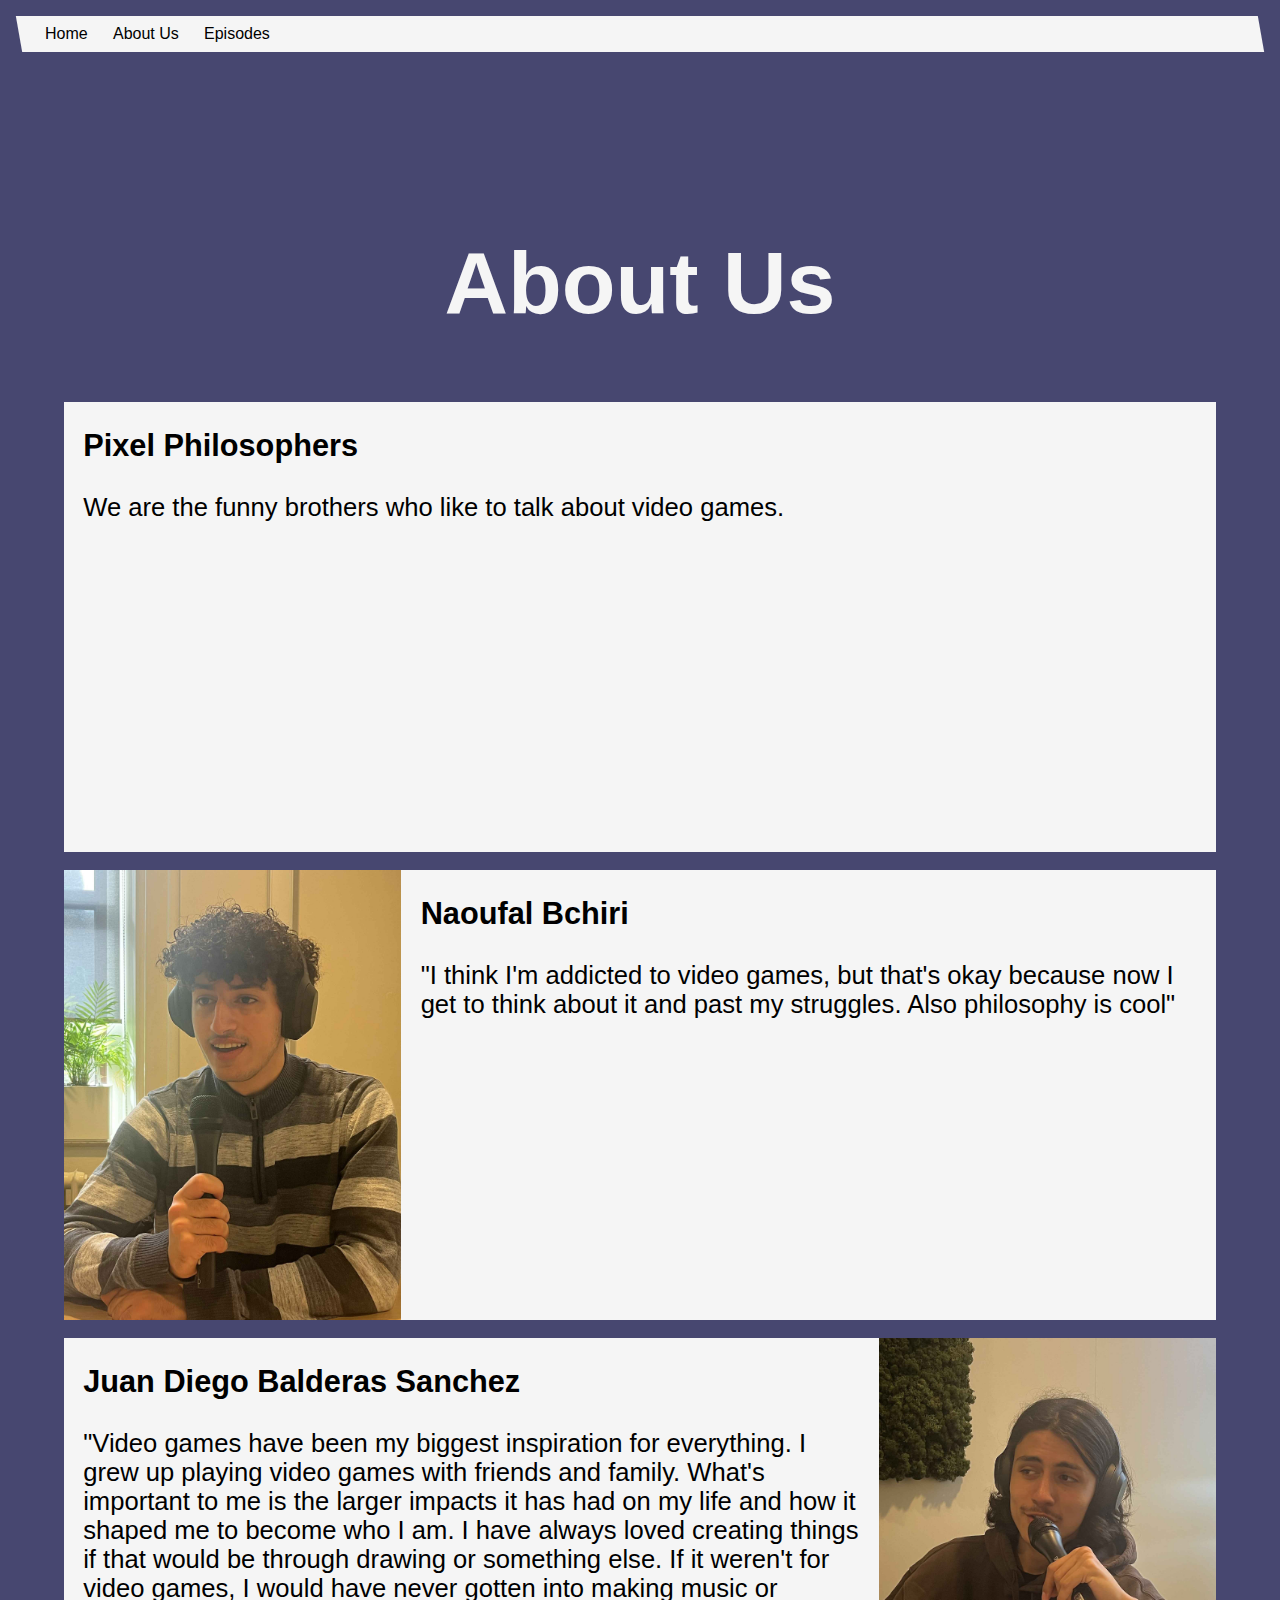
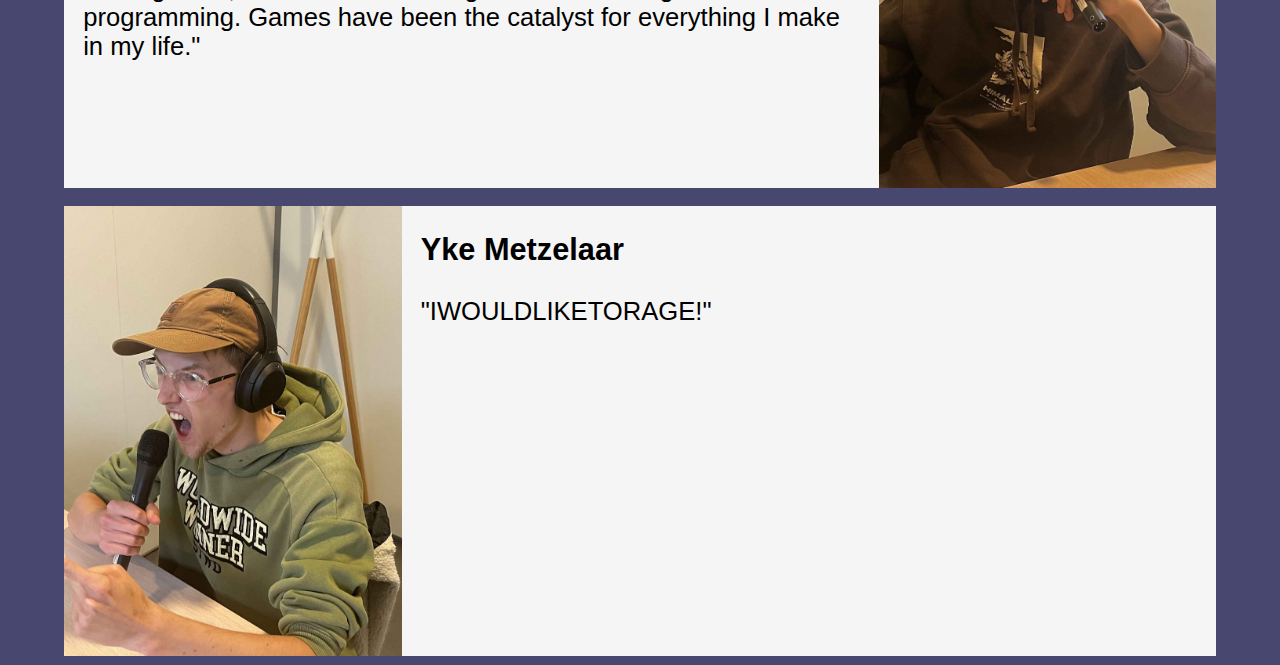
==== aboutus.html @ 496c47b5 "Updoot" ====
<!DOCTYPE html>
<html lang="en">
    <head>
        <meta charset="UTF-8">
        <link rel="stylesheet" href="./style.css">
        <title>PP Podcast - About Us</title>
        <link rel="shortcut icon" href="./img/favicon.ico" type="image/x-icon">
    </head>
    <body>
        <header>
            <nav>
                <ul>
                    <li style="margin-left: 2vw;"><a href="./index.html">Home</a></li>
                    <li><a href="./aboutus.html">About Us</a></li>
                    <li><a href="./episodes.html">Episodes</a></li>
                </ul>
            </nav>
        </header>
        <main>
            <h1>About Us</h1>
            <div class="guy">
                <p><span><strong>Pixel Philosophers</strong></span><br><br>We are the funny brothers who like to talk about video games.</p>
            </div>
            <div class="guy">
                <img src="./img/nufel.jpg" alt="Naoufal Bchiri">
                <p><span><strong>Naoufal Bchiri</strong></span><br><br>"I think I'm addicted to video games, but that's okay because now I get to think about it and past my struggles. Also philosophy is cool"</p>
            </div>
            <div class="guy">
                <p><span><strong>Juan Diego Balderas Sanchez</strong></span><br><br>"Video games have been my biggest inspiration for everything. I grew up playing video games with friends and family. What's important to me is the larger impacts it has had on my life and how it shaped me to become who I am. I have always loved creating things if that would be through drawing or something else. If it weren't for video games, I would have never gotten into making music or programming. Games have been the catalyst for everything I make in my life."</p>
                <img src="./img/die_go.jpg" alt="Juan Diego Balderas Sanchez" style="margin-left: 1.5vw;">
            </div>
            <div class="guy">
                <img src="./img/ykey.jpg" alt="Yke Metzelaar">
                <p><span><strong>Yke Metzelaar</strong></span><br><br>"IWOULDLIKETORAGE!"</p>
            </div>
        </main>
        <footer>
            
        </footer>
    </body>
</html>
---- style.css ----
body {
    background-color: rgba(71, 71, 112);
    margin: 1vh 1.5vw;
    margin-bottom: 0;
    margin-left: 0;
    margin-right: 0;
}

header {
    background-color: whitesmoke;
    height: 4vh;
    width: 97vw;
    transform: skew(10deg);
    margin-left: auto;
    margin-right: auto;
}

header a {
	text-decoration-line: none;
    color: black;
    font-family: Arial, Helvetica, sans-serif;
}

header a:hover {
    color: rgb(90, 90, 90);
}

h1 {
    text-align: center;
    color: whitesmoke;
    margin-top: 20vh;
    font-size: 550%;
    font-family: 'Gill Sans', 'Gill Sans MT', Calibri, 'Trebuchet MS', sans-serif;
}

.episodes > h1 {
    margin-top: 10vh;
}

main {
    display: flex;
    flex-wrap: wrap;
    justify-content: center;
}

.homePage > p {
    text-align: center;
    color: whitesmoke;
    font-size: 180%;
}

.readMore {
    text-align: center;
    color: whitesmoke;
}

nav > ul {
    height: 4vh;
    display: flex;
    list-style-type: none;
    flex-direction: row;
    flex-wrap: wrap;
    align-items: center;
    padding: 0;
}

nav > ul > li {
    transform: skew(-10deg);
}

header > nav > ul > li {
    margin-right: 2vw;
}

.boxBox {
    display: flex;
    justify-content: space-evenly;
    align-items: flex-end;
    margin-top: auto;
    width: 100vw;
}

.bottomBox {
    display: flex;
    width: 30vw;
    height: 25vh;
    background-color: whitesmoke;
    transform: skew(10deg);
    transition: 1s;
}

.bottomBox:hover {
    height: 32vh;
}

.bottomBox > p {
    margin-right: auto;
    color: black;
    transform: skew(-10deg);
    font-family: Arial, Helvetica, sans-serif;
}

.boxBox > a {
    text-decoration-line: none;
}

.circle {
    height: 6rem;
    width: 6rem;
    border: .25rem solid black;
    border-radius: 50%;
    transform: skew(-10deg);
    align-self: center;
    align-content: center;
    margin-right: 2vw;
}

.arrow {
    border: solid black;
    border-top-width: 0;
    border-bottom-width: .25rem;
    border-left-width: 0;
    border-right-width: .25rem;
    transform: rotate(-45deg);
    padding: 3px;
    width: 1vw;
    height: 1vw;
    margin-left: auto;
    margin-right: auto;
}

.boxText span:nth-child(1) {
    font-size: 1.7rem;
}

.boxText span:nth-child(n + 2) {
    font-size: 1.6rem;
}

.episode {
    background-color: whitesmoke;
    width: 40vw;
    height: 32vh;
    align-self: center;
    margin-top: 5vh;
    margin-right: 2vw;
    padding: 3.5vh 2.5vw;
}

.episode:hover {
    transform: scale(1.025);
}

.episode, .trailer p {
    color: black;
    font-family: Arial, Helvetica, sans-serif;
    margin: 2.5vh 1.5vw;
    font-size: 160%;
    text-decoration-line: none;
}

.episodes a {
    text-decoration-line: none;
    align-self: center;
    color: black;
}

.trailer {
    display: flex;
    width: 90vw;
    height: 50vh;
    background-color: whitesmoke;
    align-self: center;
    margin-top: 3vh;
}

.trailer a {
    text-decoration-line: underline;
}

.trailer a:hover {
    color: rgb(90, 90, 90);
}

.guy {
    display: flex;
    width: 90vw;
    height: 50vh;
    background-color: rgba(245, 245, 245);
    margin: 1vh;
}

.guy p {
    color: black;
    font-family: Arial, Helvetica, sans-serif;
    margin-left: 1.5vw;
    font-size: 160%;
}

.guy span, .trailer span, .episode span {
    font-size: 120%;
}

.guy > img {
    height: 50vh;
}
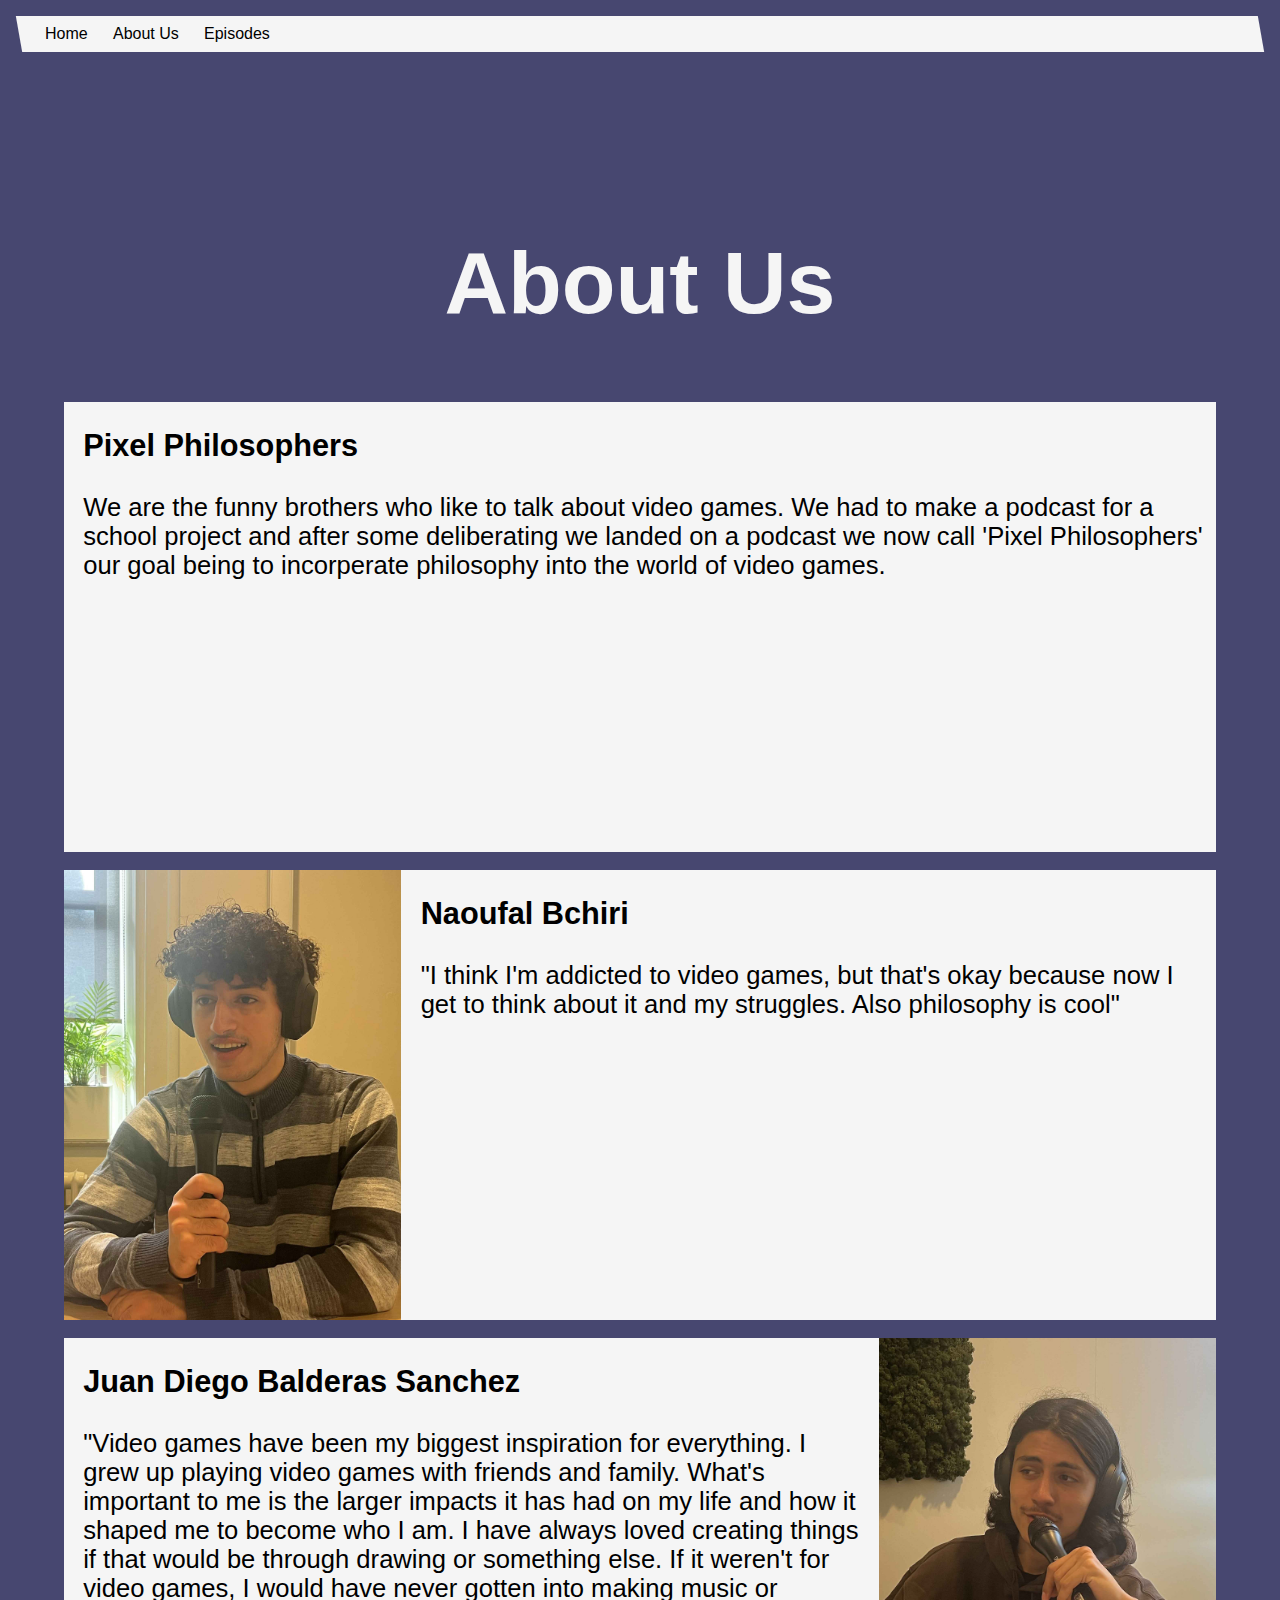
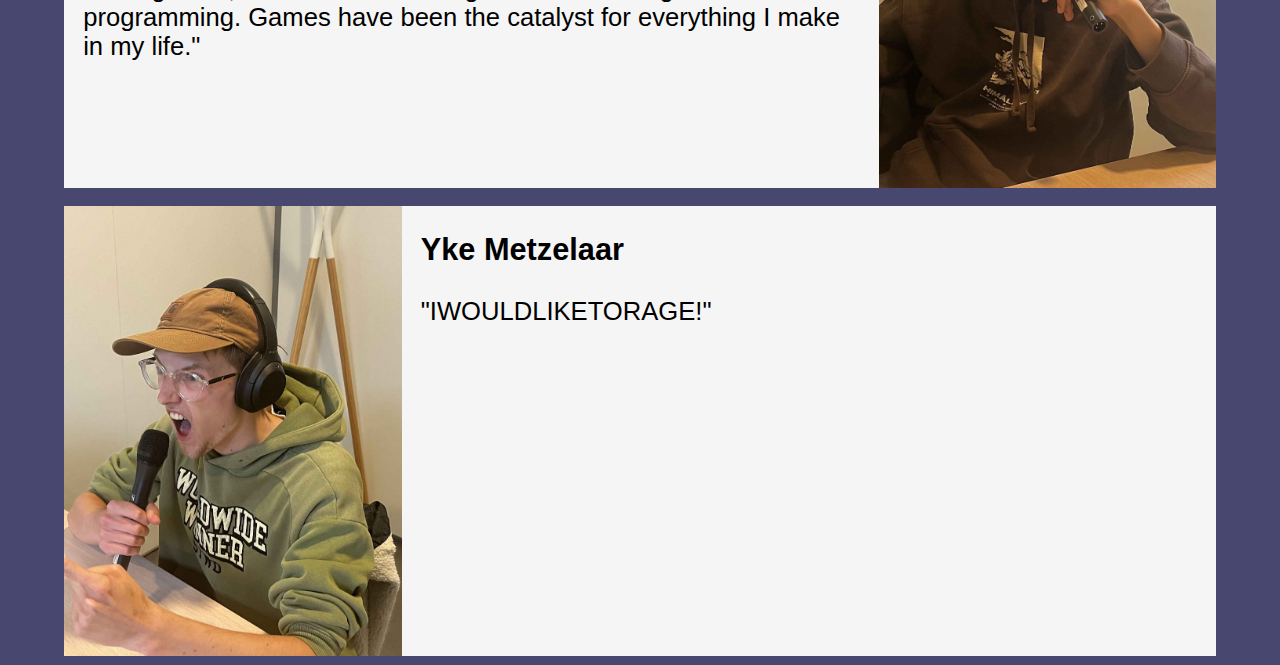
==== commit ac455ac3: "Update aboutus.html" ====
--- a/aboutus.html
+++ b/aboutus.html
@@ -19,11 +19,11 @@
         <main>
             <h1>About Us</h1>
             <div class="guy">
-                <p><span><strong>Pixel Philosophers</strong></span><br><br>We are the funny brothers who like to talk about video games.</p>
+                <p><span><strong>Pixel Philosophers</strong></span><br><br>We are the funny brothers who like to talk about video games. We had to make a podcast for a school project and after some deliberating we landed on a podcast we now call 'Pixel Philosophers' our goal being to incorperate philosophy into the world of video games.</p>
             </div>
             <div class="guy">
                 <img src="./img/nufel.jpg" alt="Naoufal Bchiri">
-                <p><span><strong>Naoufal Bchiri</strong></span><br><br>"I think I'm addicted to video games, but that's okay because now I get to think about it and past my struggles. Also philosophy is cool"</p>
+                <p><span><strong>Naoufal Bchiri</strong></span><br><br>"I think I'm addicted to video games, but that's okay because now I get to think about it and my struggles. Also philosophy is cool"</p>
             </div>
             <div class="guy">
                 <p><span><strong>Juan Diego Balderas Sanchez</strong></span><br><br>"Video games have been my biggest inspiration for everything. I grew up playing video games with friends and family. What's important to me is the larger impacts it has had on my life and how it shaped me to become who I am. I have always loved creating things if that would be through drawing or something else. If it weren't for video games, I would have never gotten into making music or programming. Games have been the catalyst for everything I make in my life."</p>
